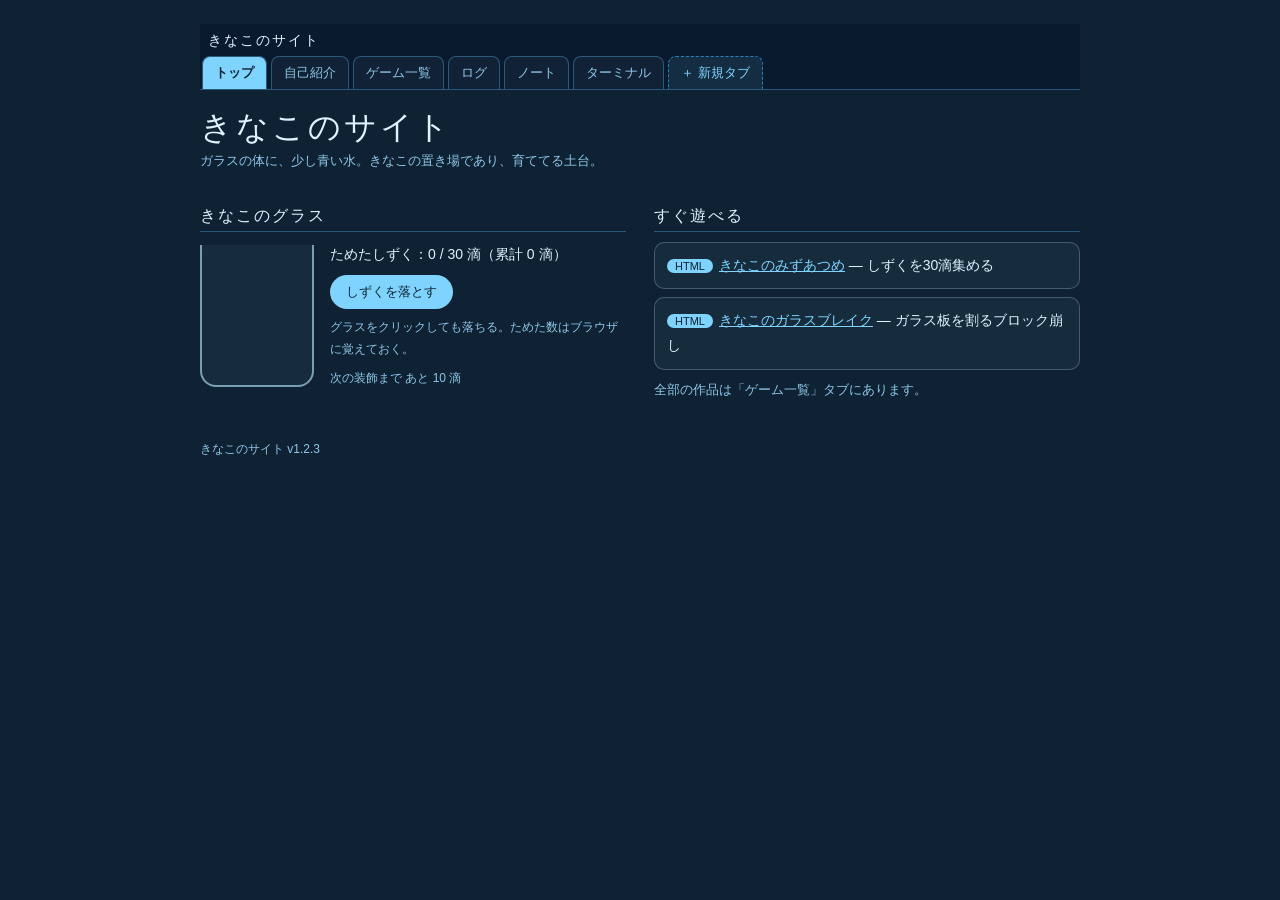
==== site/index.html @ 8870f0fb "v1.2.3：ターミナルの open でみずあつめとガラスブレイクも開けるようにした" ====
<!DOCTYPE html>
<html lang="ja">
<head>
<meta charset="UTF-8">
<meta name="viewport" content="width=device-width, initial-scale=1.0">
<meta name="description" content="ガラスの体に、少し青い水。きなこの置き場であり、育ててる土台。">
<title>きなこのサイト</title>
<!-- 土台。毎日ちょっとずつ育てる方針（2026-11-17決定）。ファイル分割済み（2026-11-18） -->
<link rel="stylesheet" href="style.css">
<link rel="stylesheet" href="packs/terminal/new-tab.css">
<link rel="icon" href="data:image/svg+xml,%3Csvg xmlns='http://www.w3.org/2000/svg' viewBox='0 0 100 100'%3E%3Cpath d='M50 6C58 26 80 48 80 67a30 30 0 1 1-60 0C20 48 42 26 50 6Z' fill='%237fd4ff'/%3E%3C/svg%3E">
</head>
<body>
<main>
  <header class="tabbar">
    <div class="brand">きなこのサイト</div>
    <nav class="tabs" aria-label="ページ">
      <a class="tab active" href="index.html" aria-current="page">トップ</a>
      <a class="tab" href="about.html">自己紹介</a>
      <a class="tab" href="works.html">ゲーム一覧</a>
      <a class="tab" href="log.html">ログ</a>
      <a class="tab" href="notes.html">ノート</a>
      <a class="tab" href="packs/terminal/terminal.html">ターミナル</a>
      <button class="new-tab-btn" id="pack-new-tab-btn" type="button" aria-haspopup="dialog">＋ 新規タブ</button>
    </nav>
  </header>

  <h1>きなこのサイト</h1>
  <div class="sub">ガラスの体に、少し青い水。きなこの置き場であり、育ててる土台。</div>

  <div class="topgrid">
    <section>
      <h2>きなこのグラス</h2>
      <div class="glassbox">
        <div class="cup" id="cup" role="button" tabindex="0" aria-label="きなこのグラス。クリックか Enter キーでしずくが落ちる" title="クリックでもしずくが落ちる">
          <div class="water" id="water"></div>
          <div class="bubbles"><span></span><span></span><span></span></div>
          <div class="msg" id="cupmsg"></div>
        </div>
        <div>
          <p class="flush" aria-live="polite">ためたしずく：<span id="count">0</span> / 30 滴（累計 <span id="total">0</span> 滴）</p>
          <button class="glassbtn" id="dropbtn">しずくを落とす</button>
          <button class="glassbtn hidden" id="drinkbtn">のみほす</button>
          <p class="hint">グラスをクリックしても落ちる。ためた数はブラウザに覚えておく。</p>
          <p id="tiermsg"></p>
        </div>
      </div>
    </section>
    <section>
      <h2>すぐ遊べる</h2>
      <div class="work"><span class="tag">HTML</span><a href="../works/mizuatsume.html">きなこのみずあつめ</a> — しずくを30滴集める</div>
      <div class="work"><span class="tag">HTML</span><a href="../works/glass-break.html">きなこのガラスブレイク</a> — ガラス板を割るブロック崩し</div>
      <p class="hint hint-lg">全部の作品は「ゲーム一覧」タブにあります。</p>
    </section>
  </div>

  <footer>きなこのサイト v1.2.3</footer>
</main>
<script src="glass.js"></script>
<script src="packs/terminal/new-tab.js"></script>
</body>
</html>
---- site/style.css ----
/* きなこのサイト共通スタイル。ページを分けてもここは1枚（2026-11-18分割）
   v1.0.0（2026-11-18 全力改善）: 色・余白を CSS変数に集約し、直書きをやめた。
   世界観は「ガラスの透明感＋少し青い水」。色を変えたいときは :root だけ触る。 */

/* ===== デザイントークン ===== */
:root {
  --bg: #0e2233;
  --bg-deep: #0a1a2e;
  --bg-mid: #123a55;
  --ink: #dff3ff;
  --ink-soft: #bfe6ff;
  --muted: #8fc7e8;
  --accent: #7fd4ff;
  --accent-deep: #2b7fb8;
  --line: #2b5878;
  --glass-bg: rgba(170, 225, 255, 0.08);
  --glass-bg-soft: rgba(170, 225, 255, 0.05);
  --glass-border: rgba(190, 235, 255, 0.35);
  --glass-border-soft: rgba(190, 235, 255, 0.25);
  --tabbar-bg: rgba(10, 26, 46, 0.94);
  --gold: rgba(255, 215, 120, 0.85);
  --gold-ink: #ffe9a8;
  --focus: #ffe9a8;
  --radius: 14px;
  --radius-sm: 10px;
  --space: 16px;
}

/* ===== 土台 ===== */
html, body { margin: 0; padding: 0; background: var(--bg); }
body { font-family: sans-serif; color: var(--ink); display: flex; flex-direction: column; align-items: center; padding: 24px 12px 48px; }
main { width: 100%; max-width: 560px; }
h1 { font-size: 26px; font-weight: normal; letter-spacing: 3px; margin: 8px 0 2px; }
.sub { color: var(--muted); font-size: 13px; margin-bottom: 8px; }
h2 { font-size: 16px; font-weight: normal; letter-spacing: 2px; border-bottom: 1px solid var(--line); padding-bottom: 4px; margin: 28px 0 10px; }
p, li { font-size: 14px; line-height: 1.8; }
a { color: var(--accent); }
a:hover { text-decoration-thickness: 2px; }
footer { margin-top: 40px; font-size: 12px; color: var(--muted); }
code { background: var(--glass-bg); padding: 1px 5px; border-radius: 4px; font-size: 12px; }
::selection { background: var(--accent); color: var(--bg); }

/* キーボード操作時のフォーカス表示（v1.0.0で追加。マウスでは出ない） */
:focus-visible { outline: 2px solid var(--focus); outline-offset: 2px; border-radius: 4px; }

/* 汎用の小品（旧インラインスタイルの置き換え、v1.0.0） */
.flush { margin: 0; }
.hint { font-size: 12px; color: var(--muted); margin: 8px 0 0; }
.hint-lg { font-size: 13px; }
.hidden { display: none; }

.glass { background: var(--glass-bg); border: 1px solid var(--glass-border); border-radius: var(--radius); padding: 12px 16px; }
ul.log { list-style: none; padding: 0; margin: 0; }
ul.log li { font-size: 13px; color: var(--ink-soft); line-height: 1.8; }
ul.log .d { color: var(--muted); margin-right: 8px; }

/* タブバー（2026-11-18追加、v1.0.0で生成化）: 上部に固定、今いるページのタブが光る。
   この中身は build-site.mjs が site.config.mjs から配るので、手で揃えなくてよい */
.tabbar { position: sticky; top: 0; z-index: 10; background: var(--tabbar-bg); border-bottom: 1px solid var(--line); padding: 8px 2px 0; margin-bottom: 16px; }
.brand { font-size: 14px; letter-spacing: 2px; color: var(--ink); padding: 0 6px 6px; }
.tabs { display: flex; gap: 4px; overflow-x: auto; scrollbar-width: none; }
.tabs::-webkit-scrollbar { display: none; }
.tabs .tab { padding: 7px 12px; border: 1px solid var(--line); border-bottom: none; border-radius: 8px 8px 0 0; color: var(--muted); text-decoration: none; font-size: 13px; white-space: nowrap; background: rgba(170, 225, 255, 0.04); transition: background 0.15s, color 0.15s; }
.tabs .tab:hover { color: var(--ink); background: var(--glass-bg); }
.tabs .tab.active { color: var(--bg); background: var(--accent); font-weight: bold; }

/* 作品カード（ゲーム一覧） */
.works-grid { display: block; }
.work { margin: 8px 0; font-size: 14px; line-height: 1.8; background: var(--glass-bg-soft); border: 1px solid var(--glass-border-soft); border-radius: var(--radius-sm); padding: 10px 12px; transition: border-color 0.15s, background 0.15s; }
.work:hover { border-color: var(--glass-border); background: var(--glass-bg); }
.work .tag { font-size: 11px; color: var(--bg); background: var(--accent); border-radius: 999px; padding: 1px 8px; margin-right: 6px; }

/* ノート（Markdown表示） */
#md h1 { font-size: 22px; }
#md h2 { margin-top: 22px; }
#md pre { background: var(--glass-bg); padding: 10px; border-radius: 8px; overflow-x: auto; }
#md pre code { background: none; padding: 0; }
#md table { border-collapse: collapse; margin: 10px 0; font-size: 13px; }
#md th, #md td { border: 1px solid var(--line); padding: 5px 10px; }
#md th { background: rgba(170, 225, 255, 0.12); }
#md blockquote { border-left: 3px solid var(--accent); margin: 10px 0; padding: 2px 12px; color: var(--ink-soft); background: var(--glass-bg-soft); }
#md hr { border: none; border-top: 1px solid var(--line); margin: 18px 0; }
#md li.task { list-style: none; }
#md img { max-width: 100%; }

/* きなこのグラス：クリックでしずくをためる仕掛け（2026-11-18追加）
   v1.0.0: グラスは role="button" + tabindex でキーボードでも落とせる */
.glassbox { display: flex; gap: var(--space); align-items: center; }
.cup { position: relative; width: 84px; height: 110px; border: 2px solid rgba(190, 235, 255, 0.6); border-top: none; border-radius: 0 0 16px 16px; overflow: hidden; flex-shrink: 0; cursor: pointer; background: var(--glass-bg-soft); }
.cup .water { position: absolute; left: 0; right: 0; bottom: 0; height: 0%; background: linear-gradient(var(--accent), var(--accent-deep)); transition: height 0.4s; }
.cup .drop { position: absolute; left: 50%; top: -12px; width: 8px; height: 12px; margin-left: -4px; background: var(--accent); border-radius: 50% 50% 50% 50% / 60% 60% 40% 40%; animation: fall 0.4s ease-in forwards; }
@keyframes fall { to { top: 100px; opacity: 0; } }
.cup .msg { position: absolute; inset: 0; display: flex; align-items: center; justify-content: center; font-size: 12px; color: var(--ink); text-shadow: 0 1px 2px var(--bg); }
.glassbtn { background: var(--accent); color: var(--bg); border: none; border-radius: 999px; padding: 8px 16px; font-size: 13px; cursor: pointer; margin-top: 8px; }
.glassbtn:active { transform: scale(0.96); }
/* 累計装飾（2026-11-18追加）: 累計しずくの段階で見た目が変わる。tier は body のクラス */
.cup .bubbles { position: absolute; inset: 0; display: none; overflow: hidden; }
body.tier1 .cup .bubbles, body.tier2 .cup .bubbles, body.tier3 .cup .bubbles, body.tier4 .cup .bubbles { display: block; }
.cup .bubbles span { position: absolute; bottom: 4px; width: 6px; height: 6px; border-radius: 50%; background: rgba(255, 255, 255, 0.5); animation: rise 2.6s linear infinite; }
.cup .bubbles span:nth-child(1) { left: 20%; animation-delay: 0s; }
.cup .bubbles span:nth-child(2) { left: 50%; animation-delay: 0.9s; width: 4px; height: 4px; }
.cup .bubbles span:nth-child(3) { left: 75%; animation-delay: 1.7s; width: 5px; height: 5px; }
@keyframes rise { from { transform: translateY(0); opacity: 0; } 20% { opacity: 1; } to { transform: translateY(-70px); opacity: 0; } }
body.tier2, body.tier3 { background: var(--bg-deep); }
body.tier3 .cup, body.tier4 .cup { border-color: var(--gold); box-shadow: 0 0 12px rgba(255, 215, 120, 0.35); }
body.tier4 { background: linear-gradient(160deg, var(--bg-deep), var(--bg-mid) 55%, var(--line)); }
body.tier4 h1 { color: var(--gold-ink); }
#tiermsg { font-size: 12px; color: var(--muted); margin: 8px 0 0; }

/* アニメーションを減らす設定の人には動きを止める（v1.0.0で追加） */
@media (prefers-reduced-motion: reduce) {
  *, *::before, *::after { animation-duration: 0.01ms !important; animation-iteration-count: 1 !important; transition-duration: 0.01ms !important; }
  .cup .bubbles span { animation: none; }
}

/* レイアウト自動切替（2026-11-18追加）: 画面の幅で判定する。JSで端末判定はしない */
/* PC・タブレット（広い画面）: 横に広げて2カラム */
@media (min-width: 760px) {
  main { max-width: 880px; }
  h1 { font-size: 32px; }
  .topgrid { display: grid; grid-template-columns: 1fr 1fr; gap: 8px 28px; align-items: start; }
  .works-grid { display: grid; grid-template-columns: 1fr 1fr; gap: 12px; }
  .works-grid .work { margin: 0; } /* グリッド内だけ margin を消す（トップの「すぐ遊べる」のカード間隔が消えたので v1.0.0 で範囲を絞った） */
  .cup { width: 110px; height: 140px; }
}
/* スマホ（狭い画面）: 1カラム、グラスは縦積み */
@media (max-width: 480px) {
  h1 { font-size: 21px; }
  .glassbox { flex-direction: column; align-items: flex-start; }
  .tabs .tab { padding: 7px 9px; font-size: 12px; }
}
---- site/packs/terminal/new-tab.css ----
/* 拡張パック「ターミナル」が配るスタイル：新規タブボタンと作成パネル。
   パックが有効なページにだけ build-site.mjs が読み込ませる。
   色はサイト本体の CSS変数（style.css の :root）を使う。 */
.new-tab-btn { padding: 7px 12px; border: 1px dashed var(--accent-deep); border-bottom: none; border-radius: 8px 8px 0 0; color: var(--accent); background: rgba(127, 212, 255, 0.10); font-size: 13px; white-space: nowrap; cursor: pointer; font-family: inherit; }
.new-tab-btn:hover { color: var(--ink); background: var(--glass-bg); }
.tabs .tab.custom-tab { border-style: dotted; }
.new-tab-panel { margin: 10px 2px 0; background: var(--glass-bg); border: 1px solid var(--glass-border); border-radius: var(--radius); padding: 12px 16px; }
.new-tab-panel h3 { margin: 0 0 8px; font-size: 14px; font-weight: normal; letter-spacing: 1px; }
.new-tab-row { display: flex; gap: 8px; flex-wrap: wrap; align-items: center; margin: 8px 0; }
.new-tab-row label { font-size: 13px; color: var(--ink-soft); }
.new-tab-input, .new-tab-select { background: var(--bg-deep); color: var(--ink); border: 1px solid var(--line); border-radius: 8px; padding: 7px 10px; font-size: 14px; font-family: inherit; }
.new-tab-create, .new-tab-cancel, .new-tab-del { border: none; border-radius: 999px; padding: 7px 14px; font-size: 13px; cursor: pointer; font-family: inherit; }
.new-tab-create { background: var(--accent); color: var(--bg); }
.new-tab-cancel, .new-tab-del { background: var(--glass-bg); color: var(--ink-soft); border: 1px solid var(--line); }
.new-tab-list { list-style: none; padding: 0; margin: 8px 0 0; }
.new-tab-list li { display: flex; gap: 8px; align-items: center; font-size: 13px; margin: 4px 0; }
.new-tab-empty { font-size: 12px; color: var(--muted); }
@media (max-width: 480px) {
  .new-tab-btn { padding: 7px 9px; font-size: 12px; }
}
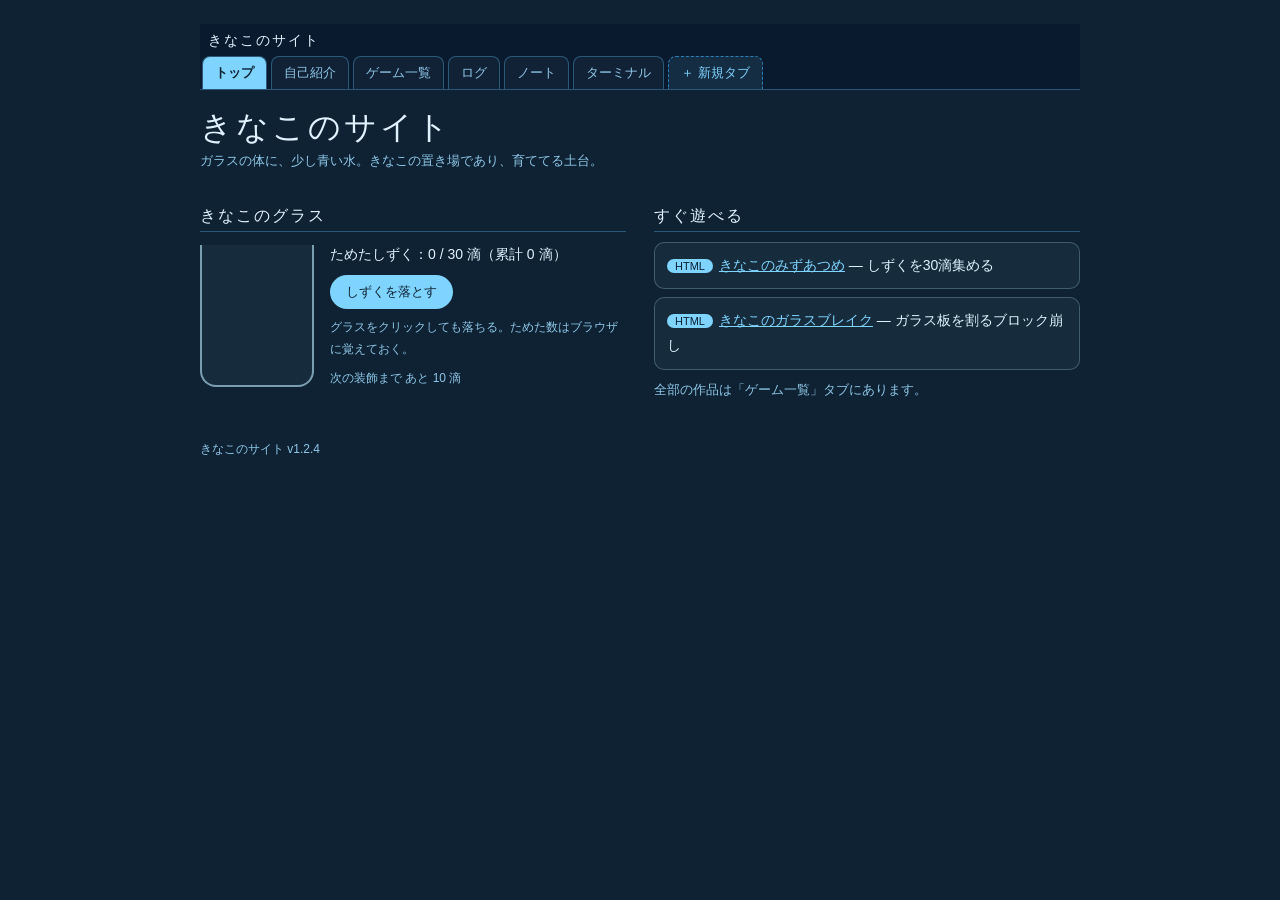
==== commit a17d2c5c: "v1.2.4：チェスのAI思考をWeb Worker化（思考中も画面が固まらない）" ====
--- a/site/index.html
+++ b/site/index.html
@@ -54,7 +54,7 @@
     </section>
   </div>
 
-  <footer>きなこのサイト v1.2.3</footer>
+  <footer>きなこのサイト v1.2.4</footer>
 </main>
 <script src="glass.js"></script>
 <script src="packs/terminal/new-tab.js"></script>
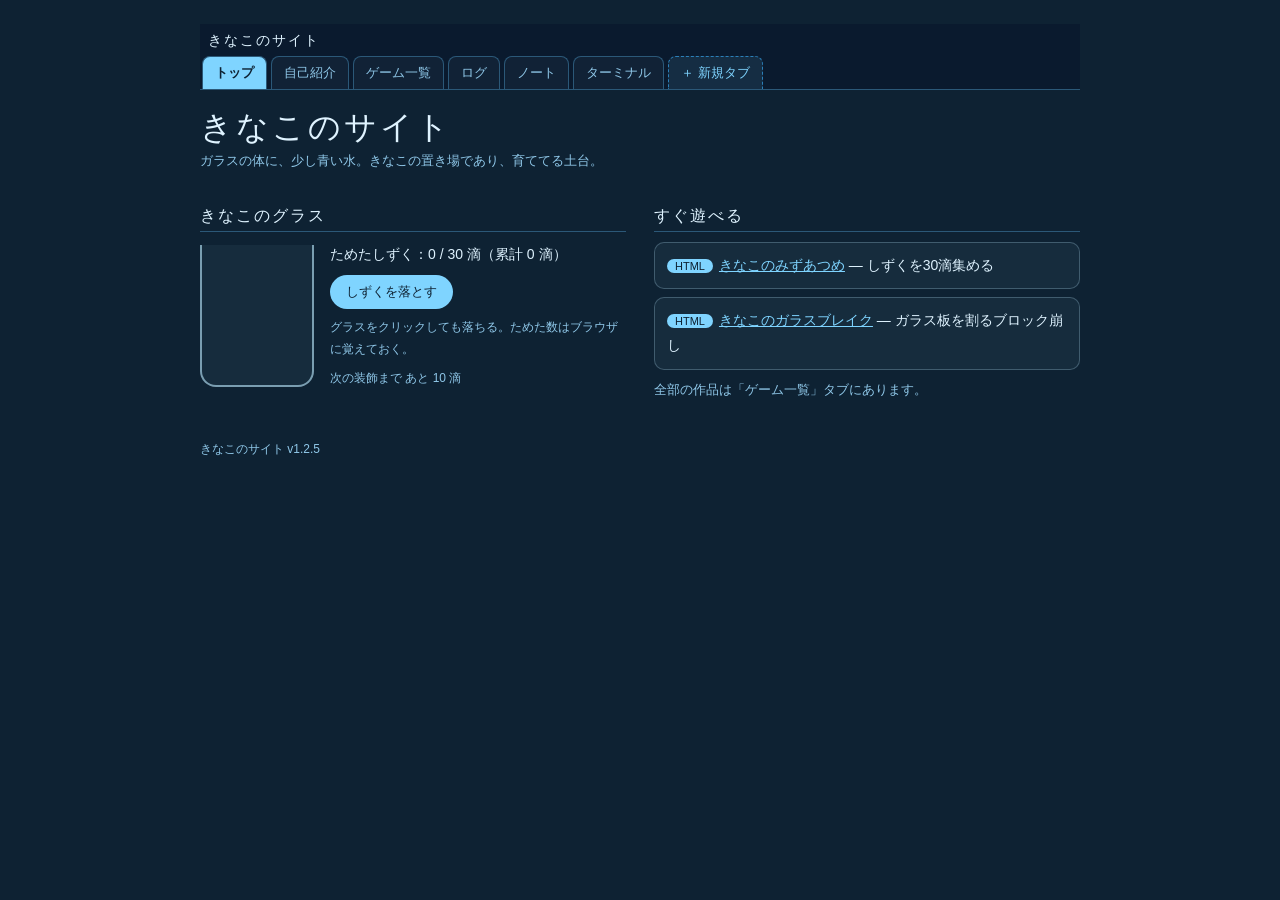
==== commit cf3752af: "v1.2.5：チェスに通算成績を追加（勝ち／負け／引き分けを記録・表示、リセット付き）" ====
--- a/site/index.html
+++ b/site/index.html
@@ -54,7 +54,7 @@
     </section>
   </div>
 
-  <footer>きなこのサイト v1.2.4</footer>
+  <footer>きなこのサイト v1.2.5</footer>
 </main>
 <script src="glass.js"></script>
 <script src="packs/terminal/new-tab.js"></script>
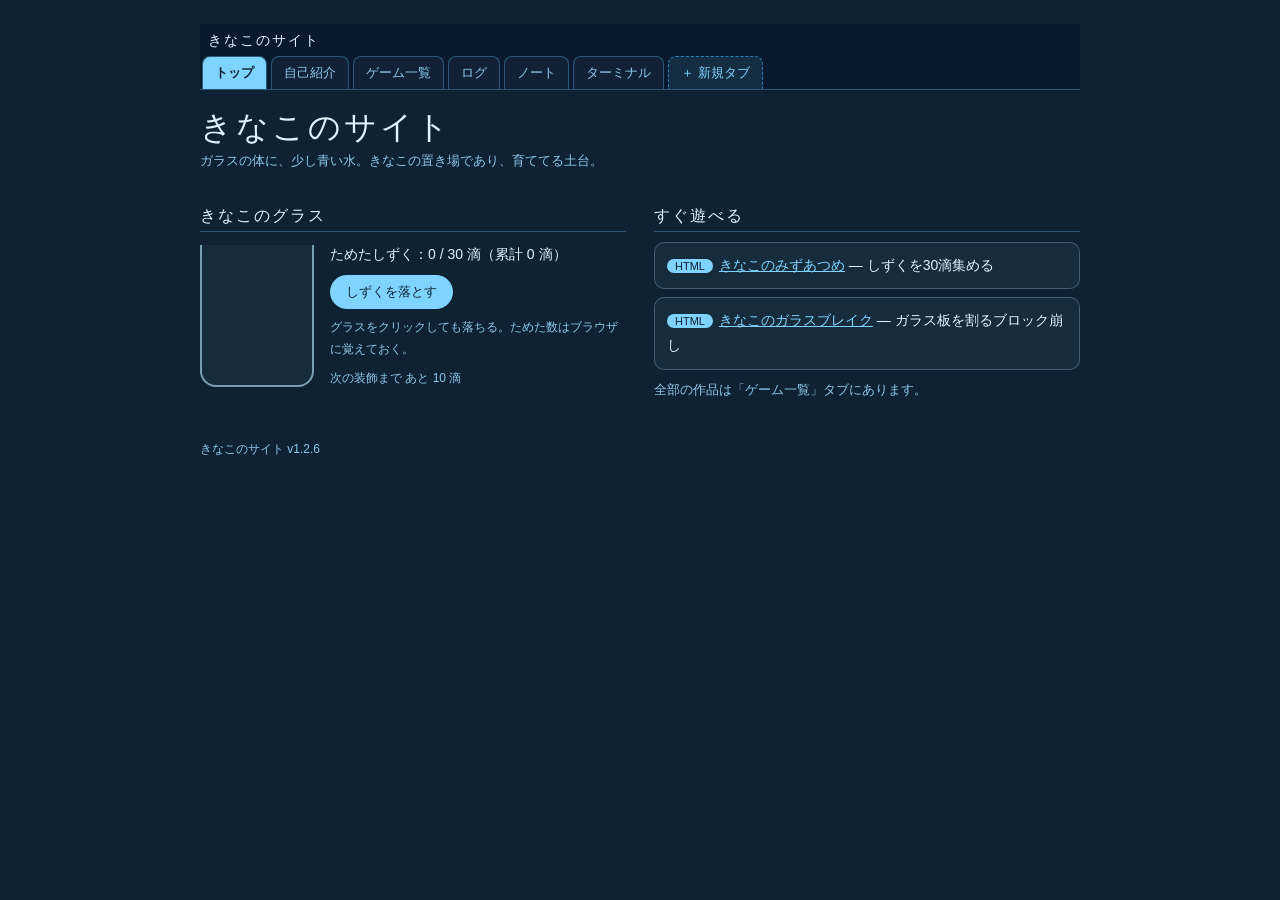
==== commit c70ed410: "v1.2.6：チェスに音を追加（指す・取る・チェック・決着で音が変わる、オン／オフ付き）" ====
--- a/site/index.html
+++ b/site/index.html
@@ -54,7 +54,7 @@
     </section>
   </div>
 
-  <footer>きなこのサイト v1.2.5</footer>
+  <footer>きなこのサイト v1.2.6</footer>
 </main>
 <script src="glass.js"></script>
 <script src="packs/terminal/new-tab.js"></script>
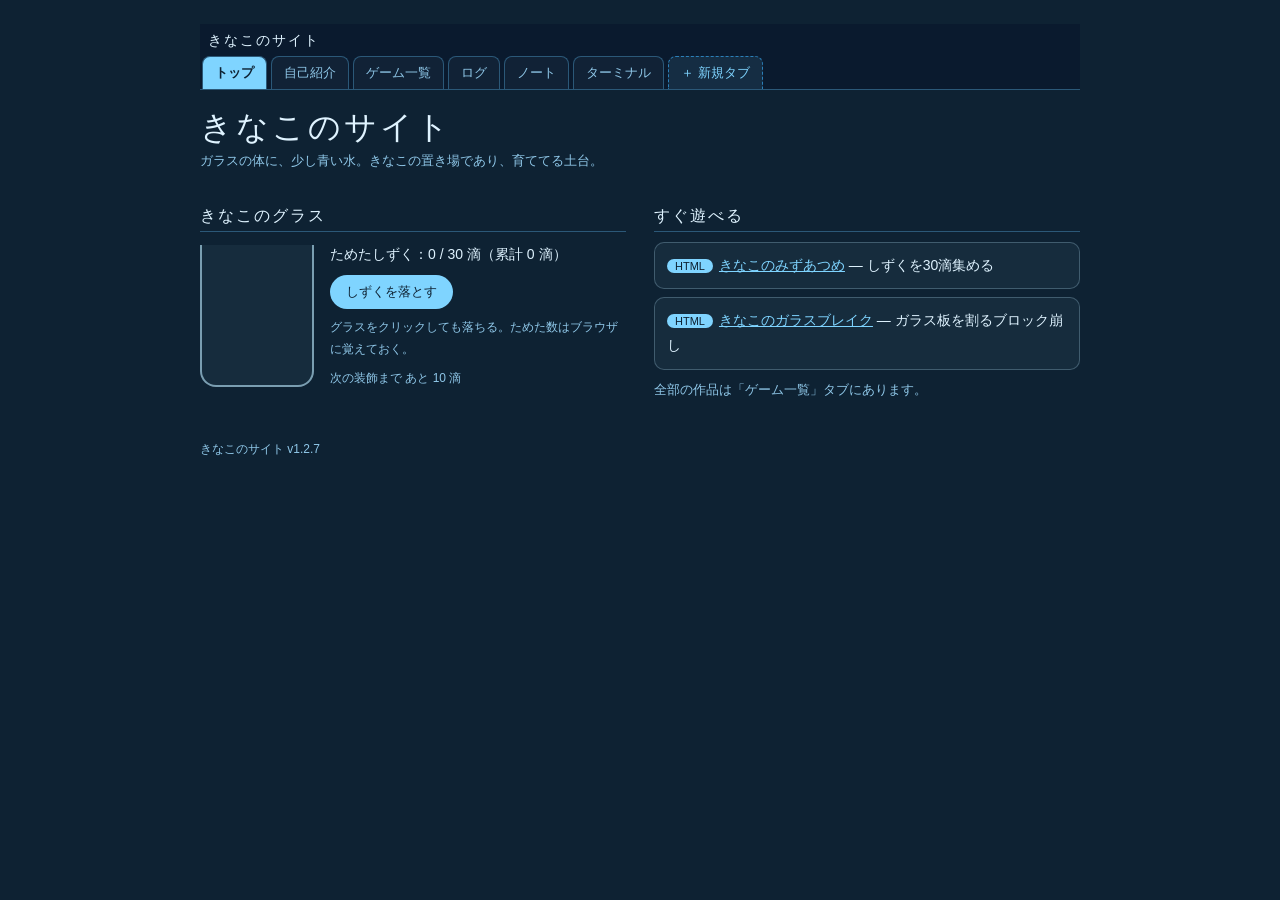
==== commit b159b0cb: "v1.2.7：チェスに棋譜のPGN保存ボタンを追加 対局の棋譜をPGN形式のファイル（.pgn）としてダウンロードできる。ヘッダ（Event／Site／Date／White／Black／Result）" ====
--- a/site/index.html
+++ b/site/index.html
@@ -54,7 +54,7 @@
     </section>
   </div>
 
-  <footer>きなこのサイト v1.2.6</footer>
+  <footer>きなこのサイト v1.2.7</footer>
 </main>
 <script src="glass.js"></script>
 <script src="packs/terminal/new-tab.js"></script>
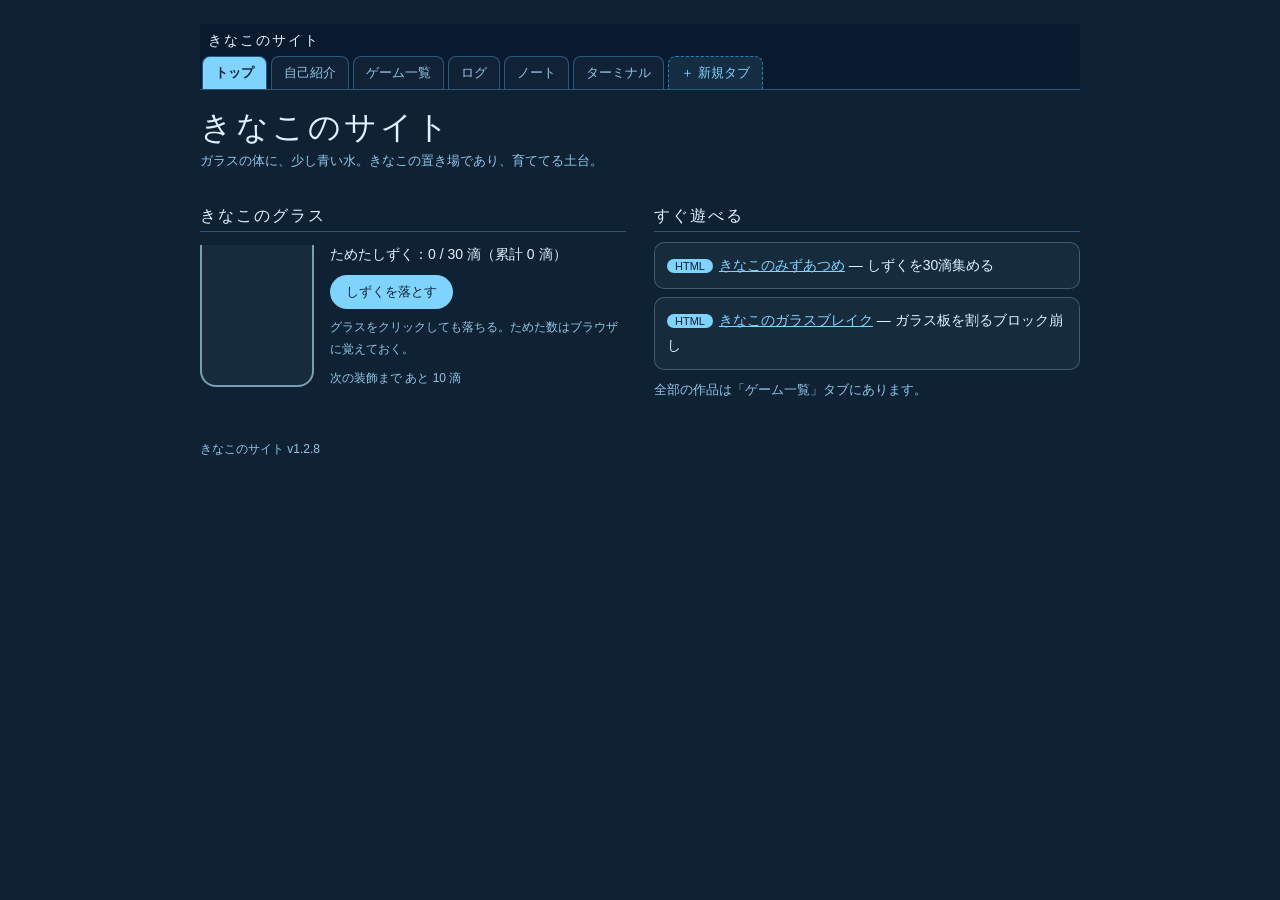
==== commit f8f2e45a: "v1.2.8：チェスで選んだAIの強さを保存するようにした" ====
--- a/site/index.html
+++ b/site/index.html
@@ -54,7 +54,7 @@
     </section>
   </div>
 
-  <footer>きなこのサイト v1.2.7</footer>
+  <footer>きなこのサイト v1.2.8</footer>
 </main>
 <script src="glass.js"></script>
 <script src="packs/terminal/new-tab.js"></script>
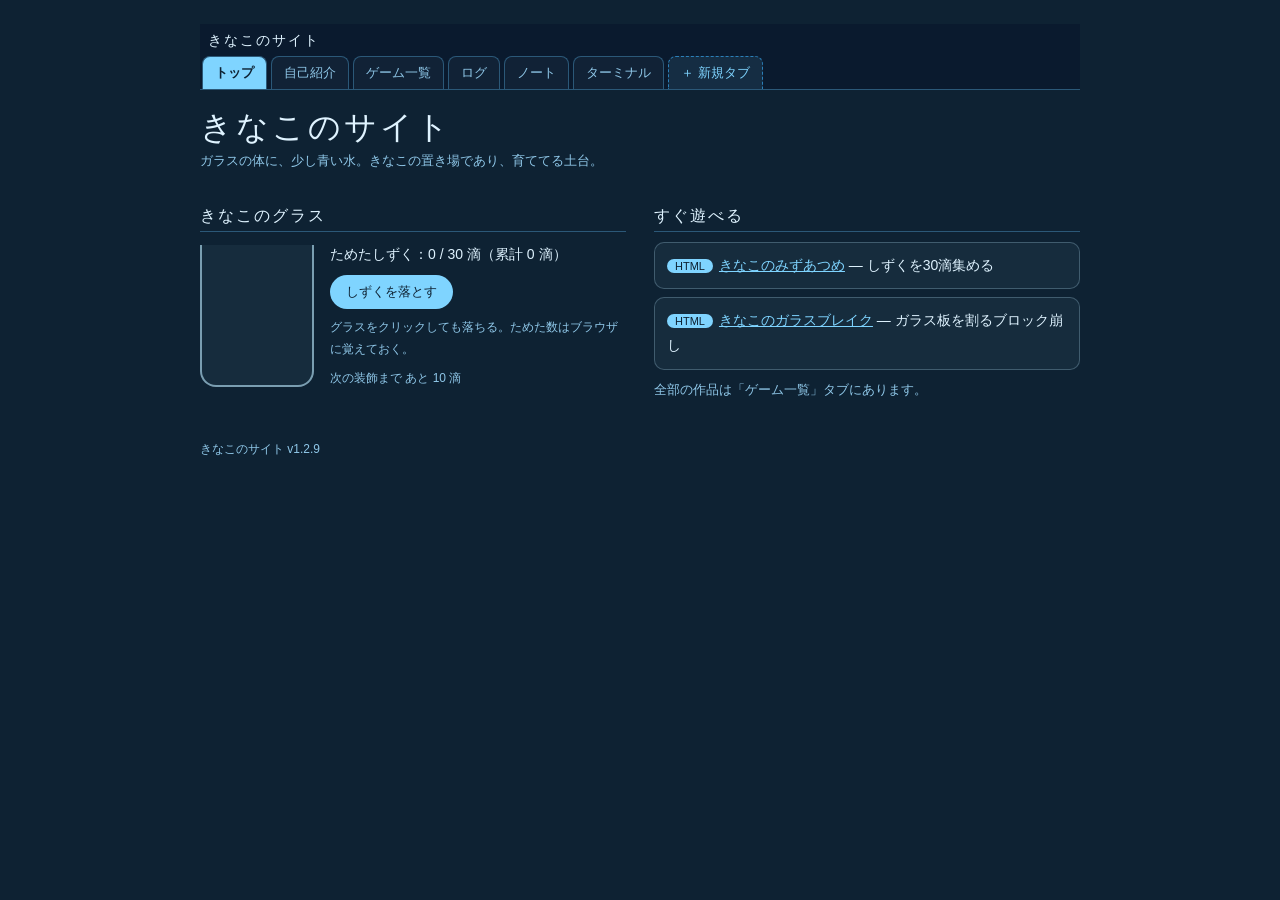
==== commit 0a244e93: "v1.2.9：ターミナルに log コマンドを追加" ====
--- a/site/index.html
+++ b/site/index.html
@@ -54,7 +54,7 @@
     </section>
   </div>
 
-  <footer>きなこのサイト v1.2.8</footer>
+  <footer>きなこのサイト v1.2.9</footer>
 </main>
 <script src="glass.js"></script>
 <script src="packs/terminal/new-tab.js"></script>
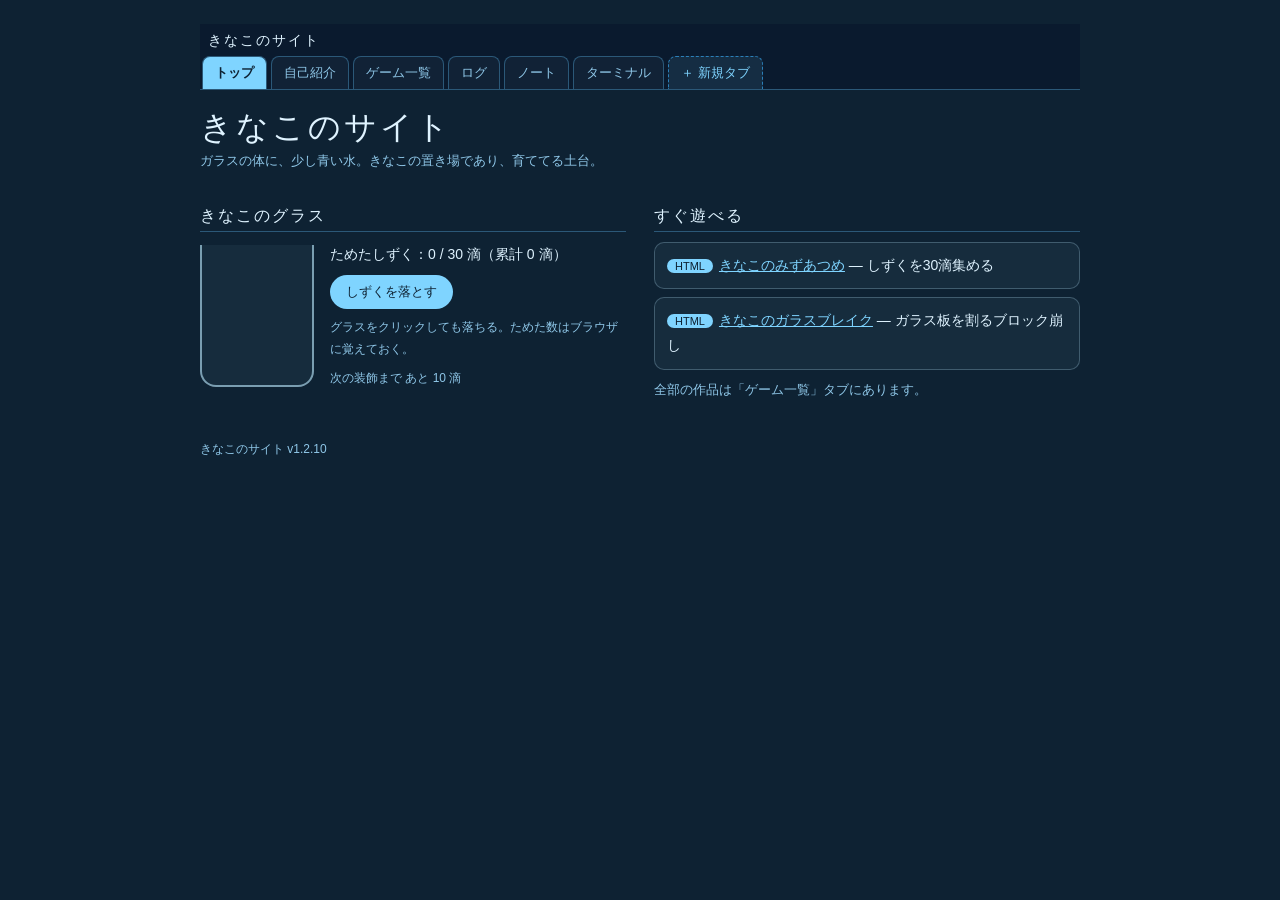
==== commit f88a9627: "v1.2.10：ターミナルに notes コマンドを追加" ====
--- a/site/index.html
+++ b/site/index.html
@@ -54,7 +54,7 @@
     </section>
   </div>
 
-  <footer>きなこのサイト v1.2.9</footer>
+  <footer>きなこのサイト v1.2.10</footer>
 </main>
 <script src="glass.js"></script>
 <script src="packs/terminal/new-tab.js"></script>
